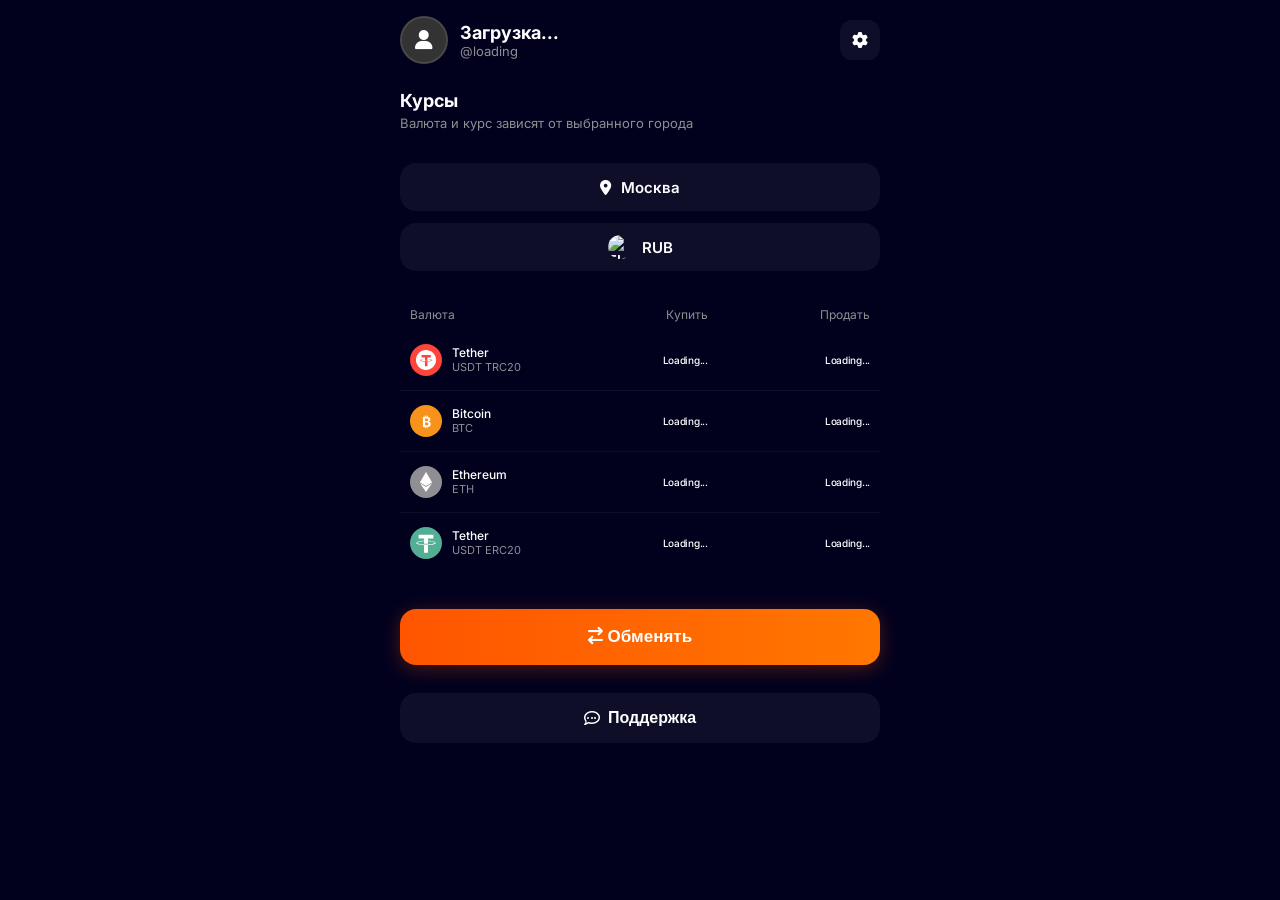
==== index.html @ f619829a "Add files via upload" ====
<!DOCTYPE html>
<html lang="ru">

<head>
    <meta charset="UTF-8">
    <meta name="viewport" content="width=device-width, initial-scale=1.0, maximum-scale=1.0, user-scalable=no">
    <title>Rexes MiniApp</title>
    <!-- Telegram SDK -->
    <script src="https://telegram.org/js/telegram-web-app.js"></script>
    <!-- Fonts -->
    <link href="https://fonts.googleapis.com/css2?family=Inter:wght@400;600;700&display=swap" rel="stylesheet">
    <!-- FontAwesome -->
    <link rel="stylesheet" href="https://cdnjs.cloudflare.com/ajax/libs/font-awesome/6.4.0/css/all.min.css">
    <!-- Styles -->
    <link rel="stylesheet" href="styles.css?v=2">
</head>

<body>
    <div class="app-container fade-in">
        <!-- ... (other content unchanged) ... -->
        <script src="script.js?v=2"></script>

        <!-- Header -->
        <div class="header-profile">
            <div class="profile-info">
                <div id="avatar" class="avatar-placeholder">
                    <i class="fa-solid fa-user"></i>
                </div>
                <div class="user-text">
                    <h1 id="user-name">Загрузка...</h1>
                    <p id="user-username">@loading</p>
                </div>
            </div>
            <div class="settings-btn" onclick="openSettings()">
                <i class="fa-solid fa-gear" style="color: #fff;"></i>
            </div>
        </div>

        <h2 class="rates-title">Курсы</h2>
        <p class="rates-subtitle">Валюта и курс зависят от выбранного города</p>

        <!-- Selectors -->
        <div class="selectors-area">
            <!-- Custom City Trigger -->
            <button id="city-selector" class="big-selector" onclick="toggleLocationModal(true)">
                <span id="current-city-label" style="pointer-events: none;"><i class="fa-solid fa-location-dot"
                        style="margin-right: 6px;"></i> Москва</span>
            </button>

            <div class="big-selector" id="currency-selector">
                <img src="https://flagcdn.com/w80/ru.png" id="currency-flag" class="currency-flag" alt="Flag">
                <span id="currency-code">RUB</span>
            </div>
        </div>

        <!-- Rates Table -->
        <div class="rates-table">
            <div class="rates-header">
                <span>Валюта</span>
                <span>Купить</span>
                <span>Продать</span>
            </div>

            <!-- USDT TRC20 -->
            <div class="rate-row">
                <div class="rate-col-currency">
                    <div class="rate-icon bg-tether"><img src="trc20.svg" alt="TRC20"></div>
                    <div class="rate-info">
                        <span class="rate-name">Tether</span>
                        <span class="rate-sub">USDT TRC20</span>
                    </div>
                </div>
                <div class="rate-price" id="usdt-trc-buy">Loading...</div>
                <div class="rate-price" id="usdt-trc-sell">Loading...</div>
            </div>

            <!-- BTC -->
            <div class="rate-row">
                <div class="rate-col-currency">
                    <div class="rate-icon bg-btc">₿</div>
                    <div class="rate-info">
                        <span class="rate-name">Bitcoin</span>
                        <span class="rate-sub">BTC</span>
                    </div>
                </div>
                <div class="rate-price" id="btc-buy">Loading...</div>
                <div class="rate-price" id="btc-sell">Loading...</div>
            </div>

            <!-- ETH -->
            <div class="rate-row">
                <div class="rate-col-currency">
                    <div class="rate-icon bg-eth"><img src="ethereum.svg" alt="ETH"></div>
                    <div class="rate-info">
                        <span class="rate-name">Ethereum</span>
                        <span class="rate-sub">ETH</span>
                    </div>
                </div>
                <div class="rate-price" id="eth-buy">Loading...</div>
                <div class="rate-price" id="eth-sell">Loading...</div>
            </div>

            <!-- USDT ERC20 -->
            <div class="rate-row" style="border-bottom: none;">
                <div class="rate-col-currency">
                    <div class="rate-icon"><img src="erc20.svg" alt="USDT ERC20"
                            style="width: 100%; height: 100%; filter: none;"></div>
                    <div class="rate-info">
                        <span class="rate-name">Tether</span>
                        <span class="rate-sub">USDT ERC20</span>
                    </div>
                </div>
                <div class="rate-price" id="usdt-erc-buy">Loading...</div>
                <div class="rate-price" id="usdt-erc-sell">Loading...</div>
            </div>

        </div>

        <!-- Actions -->
        <button class="btn-primary" onclick="toggleModal(true)">
            <i class="fa-solid fa-arrow-right-arrow-left"></i> Обменять
        </button>

        <button class="btn-secondary" onclick="openSupport()">
            <i class="fa-regular fa-comment-dots"></i> Поддержка
        </button>

    </div>

    <!-- Exchange Modal -->
    <div class="modal-overlay" id="exchange-modal">
        <div class="modal-sheet" style="padding: 20px 16px 30px;">
            <!-- Location Bar (Clickable) -->
            <div class="modal-location-bar" onclick="toggleLocationModal(true)">
                <i class="fa-solid fa-location-dot"></i>
                <span id="modal-location-text">Россия, г. Москва</span>
            </div>

            <!-- Exchange Card: Give -->
            <div class="exchange-card">
                <div class="card-label">Отдаете</div>
                <div class="card-row">
                    <input type="number" id="amount-in" class="exchange-input" placeholder="0"
                        oninput="calculateExchange()">
                    <div class="currency-pill" onclick="openCurrencySelector('give')">
                        <div class="coin-icon bg-tether" id="give-icon-container"><img src="trc20.svg"
                                id="give-icon-img" alt="T"></div>
                        <i class="fa-solid fa-chevron-right" style="font-size: 10px; opacity: 0.7;"></i>
                    </div>
                </div>
                <div class="limit-text" id="limit-in">Лимит: 3500.0000 - 500000.0000 USDTTRC</div>
            </div>

            <!-- Swap Indicator (Visual Only or Functional?) -->
            <div class="swap-divider">
                <div class="swap-icon"><i class="fa-solid fa-arrow-right-arrow-left"
                        style="transform: rotate(90deg);"></i></div>
            </div>

            <!-- Exchange Card: Receive -->
            <div class="exchange-card" style="margin-top: -12px;"> <!-- Negative margin to pull them together -->
                <div class="card-label">Получаете</div>
                <div class="card-row">
                    <input type="number" id="amount-out" class="exchange-input" placeholder="0" readonly>
                    <div class="currency-pill" onclick="openCurrencySelector('receive')">
                        <img src="https://flagcdn.com/w80/ru.png" id="modal-currency-flag" class="coin-icon-img"
                            alt="Flag">
                        <i class="fa-solid fa-chevron-right" style="font-size: 10px; opacity: 0.7;"></i>
                    </div>
                </div>
                <div class="limit-text" id="limit-out">Лимит: 280000.00 - 5000000.00 ₽</div>
            </div>

            <!-- Rate Bar -->
            <div class="rate-info-bar">
                <span class="rate-label">Курс:</span>
                <span class="rate-value" id="modal-rate-display">1.0000 USDT = 77.4739 ₽</span>
                <div class="refresh-icon"><i class="fa-solid fa-rotate"></i></div>
            </div>

            <!-- Action Button -->
            <button class="btn-primary btn-bolt" onclick="submitOrder()">
                <i class="fa-solid fa-bolt"></i> Создать заявку
            </button>
        </div>
    </div>

    <!-- Currency Selector Modal (New) -->
    <div class="modal-overlay" id="currency-modal">
        <div class="modal-sheet">
            <div class="modal-header">
                <span class="modal-title" id="currency-modal-title">Выберите валюту</span>
                <button class="close-btn" onclick="toggleCurrencyModal(false)"><i
                        class="fa-solid fa-xmark"></i></button>
            </div>
            <div class="location-list" id="currency-list">
                <!-- Items injected by JS -->
            </div>
        </div>
    </div>

    <!-- Location Modal -->
    <div class="modal-overlay" id="location-modal">
        <div class="modal-sheet">
            <div class="modal-header">
                <span class="modal-title">Локация</span>
                <button class="close-btn" onclick="toggleLocationModal(false)"><i
                        class="fa-solid fa-xmark"></i></button>
            </div>
            <p class="modal-desc">
                Выберите офис, который будет выбран по умолчанию при выборе офиса, в котором вы хотите обменять ваши
                активы
            </p>

            <div class="location-list" id="location-list">
                <!-- Items will be injected by JS -->
            </div>
        </div>
    </div>

    <!-- Settings Modal -->
    <div class="modal-overlay" id="settings-modal">
        <div class="modal-sheet">
            <div class="modal-header">
                <span class="modal-title" id="t-settings-title">Настройки</span>
                <button class="close-btn" onclick="toggleSettingsModal(false)"><i
                        class="fa-solid fa-xmark"></i></button>
            </div>

            <div class="settings-list">
                <div class="settings-item" onclick="toggleLocationModal(true); toggleSettingsModal(false)">
                    <div class="settings-left">
                        <div class="settings-icon"><i class="fa-solid fa-map-pin"></i></div>
                        <span id="t-default-location">Локация по умолчанию</span>
                    </div>
                    <i class="fa-solid fa-chevron-right arrow-icon"></i>
                </div>

                <div class="settings-item">
                    <div class="settings-left">
                        <div class="settings-icon"><i class="fa-solid fa-file-invoice"></i></div>
                        <span id="t-orders">Заявки</span>
                    </div>
                    <i class="fa-solid fa-chevron-right arrow-icon"></i>
                </div>

                <div class="settings-item" onclick="toggleLanguage()">
                    <div class="settings-left">
                        <div class="settings-icon"><i class="fa-solid fa-globe"></i></div>
                        <span id="t-language">Язык</span>
                    </div>
                    <div class="settings-right">
                        <span class="lang-value" id="current-lang-code">RU</span>
                        <i class="fa-solid fa-chevron-right arrow-icon"></i>
                    </div>
                </div>

                <div class="settings-item" onclick="openSupport()">
                    <div class="settings-left">
                        <div class="settings-icon"><i class="fa-solid fa-comment-dots"></i></div>
                        <span id="t-support">Поддержка</span>
                    </div>
                    <i class="fa-solid fa-chevron-right arrow-icon"></i>
                </div>

                <div class="settings-item">
                    <div class="settings-left">
                        <div class="settings-icon"><i class="fa-solid fa-circle-question"></i></div>
                        <span id="t-faq">Вопросы и ответы</span>
                    </div>
                    <i class="fa-solid fa-chevron-right arrow-icon"></i>
                </div>
            </div>
        </div>
    </div>

    <script src="script.js"></script>
</body>

</html>
---- styles.css ----
:root {
    --bg-color: #01011e;
    /* Deep Blue requested */
    --card-bg: rgba(255, 255, 255, 0.05);
    --card-border: rgba(255, 255, 255, 0.1);
    --primary-color: #FF5500;
    --primary-gradient: linear-gradient(90deg, #FF5500, #FF7700);
    --text-primary: #FFFFFF;
    --text-secondary: #8E8E93;
    --radius-lg: 16px;
    --radius-md: 12px;
}

* {
    box-sizing: border-box;
    margin: 0;
    padding: 0;
    -webkit-tap-highlight-color: transparent;
}

body {
    background-color: var(--bg-color);
    color: var(--text-primary);
    font-family: 'Inter', sans-serif;
    display: flex;
    justify-content: center;
    min-height: 100vh;
    padding: 16px;
    overflow-x: hidden;
    -webkit-font-smoothing: antialiased;
}

.app-container {
    width: 100%;
    max-width: 480px;
    display: flex;
    flex-direction: column;
    gap: 16px;
    padding-bottom: 20px;
}

/* Header */
.header-profile {
    display: flex;
    justify-content: space-between;
    align-items: center;
    margin-bottom: 10px;
}

.profile-info {
    display: flex;
    align-items: center;
    gap: 12px;
}

.avatar-placeholder {
    width: 48px;
    height: 48px;
    background: #333;
    border-radius: 50%;
    display: flex;
    align-items: center;
    justify-content: center;
    font-size: 20px;
    font-weight: bold;
    border: 2px solid rgba(255, 255, 255, 0.1);
}

.user-text h1 {
    font-size: 18px;
    font-weight: 700;
    margin: 0;
}

.user-text p {
    font-size: 13px;
    color: var(--text-secondary);
    margin: 0;
}

.settings-btn {
    width: 40px;
    height: 40px;
    background: var(--card-bg);
    border-radius: 12px;
    display: flex;
    align-items: center;
    justify-content: center;
    cursor: pointer;
}

/* Dashboard Selectors */
.selectors-area {
    display: flex;
    flex-direction: column;
    gap: 12px;
    margin-bottom: 20px;
}

.big-selector {
    width: 100%;
    background: var(--card-bg);
    /* border removal */
    border: none;
    padding: 0 16px;
    /* Horizontal padding only, vertical handled by height/flex */
    height: 48px;
    /* Fixed height for uniformity */
    /* Reduced from 16px */
    border-radius: var(--radius-lg);
    /* Increased radius for pill-like look */
    color: white;
    font-size: 15px;
    /* Slightly smaller font */
    font-weight: 600;
    display: flex;
    align-items: center;
    justify-content: center;
    gap: 10px;
    cursor: pointer;
    text-align: center;
    user-select: none;
    -webkit-user-select: none;
    /* Safari */
    font-family: inherit;
}

.currency-flag {
    width: 24px;
    height: 24px;
    border-radius: 50%;
    object-fit: cover;
    display: block;
}

/* Rates Table */
.rates-title {
    font-size: 18px;
    font-weight: 700;
    margin-bottom: 0px;
    line-height: 1.2;
}

.rates-subtitle {
    color: var(--text-secondary);
    font-size: 13px;
    margin-bottom: 16px;
    margin-top: -12px;
    /* Pull closer visually */
    line-height: 1.2;
}

.rates-header {
    display: grid;
    grid-template-columns: 1fr 1.2fr 1.2fr;
    padding: 0 10px;
    color: var(--text-secondary);
    font-size: 12px;
    margin-bottom: 8px;
    text-align: right;
}

.rates-header span:first-child {
    text-align: left;
}

.rate-row {
    display: grid;
    grid-template-columns: 1fr 1.2fr 1.2fr;
    align-items: center;
    padding: 14px 10px;
    border-bottom: 1px solid rgba(255, 255, 255, 0.05);
}

.rate-col-currency {
    display: flex;
    align-items: center;
}

.rate-icon {
    width: 32px;
    height: 32px;
    border-radius: 50%;
    display: flex;
    align-items: center;
    justify-content: center;
    margin-right: 10px;
    font-weight: bold;
    font-size: 14px;
    flex-shrink: 0;
}

.rate-icon img {
    width: 20px;
    height: 20px;
    object-fit: contain;
    filter: brightness(0) invert(1);
}

.bg-tether {
    background: #FF453A;
    color: white;
}

/* Reddish like in screenshot 2 */
.bg-tether-erc {
    background: #26A17B;
    color: white;
}

/* Green like in screenshot 2 */
.bg-btc {
    background: #F7931A;
    color: white;
}

.bg-eth {
    background: #8E8E93;
    color: white;
}

/* Greyish ether icon in screen 2 */

.rate-info {
    display: flex;
    flex-direction: column;
}

.rate-name {
    font-size: 12px;
    font-weight: 500;
    color: white;
    line-height: 1.2;
    text-shadow: none;
    -webkit-text-stroke: 0;
}

.rate-sub {
    font-size: 11px;
    color: var(--text-secondary);
}

.rate-price {
    font-size: 10px;
    font-weight: 500;
    color: white;
    text-align: right;
    text-shadow: none;
    -webkit-text-stroke: 0;
    letter-spacing: -0.3px;
}

/* Buttons */
.btn-primary {
    width: 100%;
    background: var(--primary-gradient);
    color: white;
    border: none;
    padding: 18px;
    border-radius: var(--radius-lg);
    font-size: 17px;
    font-weight: 700;
    cursor: pointer;
    margin-top: 20px;
    box-shadow: 0 4px 20px rgba(255, 85, 0, 0.3);
}

.btn-secondary {
    width: 100%;
    background: var(--card-bg);
    color: white;
    border: none;
    padding: 16px;
    border-radius: var(--radius-lg);
    font-size: 16px;
    font-weight: 600;
    cursor: pointer;
    margin-top: 12px;
    display: flex;
    align-items: center;
    justify-content: center;
    gap: 8px;
}

/* Modal */
.modal-overlay {
    position: fixed;
    top: 0;
    left: 0;
    right: 0;
    bottom: 0;
    background: rgba(0, 0, 0, 0.6);
    backdrop-filter: blur(4px);
    z-index: 1000;
    /* High z-index */
    display: none;
    align-items: flex-end;
    opacity: 0;
    transition: opacity 0.3s;
}

.modal-sheet {
    width: 100%;
    background: #0b0b26;
    /* Slightly lighter than bg */
    border-radius: 20px 20px 0 0;
    padding: 24px 20px 40px;
    transform: translateY(100%);
    transition: transform 0.3s cubic-bezier(0.2, 0.8, 0.2, 1);
    box-shadow: 0 -4px 30px rgba(0, 0, 0, 0.5);
    border-top: 1px solid rgba(255, 255, 255, 0.1);
    z-index: 1001;
    /* Higher than overlay */
}

.modal-overlay.active {
    display: flex;
    opacity: 1;
}

.modal-overlay.active .modal-sheet {
    transform: translateY(0);
}

.modal-header {
    display: flex;
    justify-content: space-between;
    align-items: center;
    margin-bottom: 24px;
}

.modal-title {
    font-size: 20px;
    font-weight: 700;
}

.close-btn {
    background: var(--card-bg);
    width: 32px;
    height: 32px;
    border-radius: 50%;
    border: none;
    color: white;
    cursor: pointer;
    display: flex;
    align-items: center;
    justify-content: center;
}

/* Inputs in Modal */
.modal-input-group {
    margin-bottom: 16px;
    background: rgba(0, 0, 0, 0.3);
    padding: 12px;
    border-radius: 12px;
}

.modal-label {
    font-size: 12px;
    color: var(--text-secondary);
    margin-bottom: 6px;
    display: block;
}

.modal-input {
    width: 100%;
    background: transparent;
    border: none;
    color: white;
    font-size: 18px;
    outline: none;
}

/* Location Sheet Styles */
.modal-handle-bar {
    width: 40px;
    height: 4px;
    background: rgba(255, 255, 255, 0.2);
    border-radius: 2px;
    margin: 0 auto 16px;
}

.modal-desc {
    color: var(--text-secondary);
    font-size: 13px;
    margin-bottom: 20px;
    line-height: 1.4;
}

.location-list {
    display: flex;
    flex-direction: column;
    gap: 8px;
    max-height: 60vh;
    overflow-y: auto;
}

.location-item {
    background: rgba(255, 255, 255, 0.05);
    padding: 16px;
    border-radius: 12px;
    color: white;
    font-size: 15px;
    font-weight: 600;
    cursor: pointer;
    display: flex;
    justify-content: space-between;
    align-items: center;
    transition: background 0.2s;
}

.location-item:hover {
    background: rgba(255, 255, 255, 0.1);
}

.location-item.selected {
    background: rgba(255, 255, 255, 0.1);
}

.check-icon {
    width: 20px;
    height: 20px;
    background: white;
    border-radius: 50%;
    color: #000;
    display: flex;
    align-items: center;
    justify-content: center;
    font-size: 12px;
}

/* Settings Modal Styles */
.settings-list {
    display: flex;
    flex-direction: column;
    gap: 8px;
}

.settings-item {
    background: rgba(255, 255, 255, 0.05);
    padding: 16px;
    border-radius: 12px;
    color: white;
    font-size: 15px;
    font-weight: 600;
    cursor: pointer;
    display: flex;
    justify-content: space-between;
    align-items: center;
    transition: background 0.2s;
}

.settings-item:hover {
    background: rgba(255, 255, 255, 0.1);
}

.settings-left {
    display: flex;
    align-items: center;
    gap: 12px;
}

.settings-icon {
    width: 24px;
    display: flex;
    justify-content: center;
    color: var(--text-primary);
}

.arrow-icon {
    color: var(--text-secondary);
    font-size: 14px;
}

.settings-right {
    display: flex;
    align-items: center;
    gap: 10px;
}

.lang-value {
    color: var(--text-secondary);
    font-size: 14px;
    font-weight: 500;
}

/* Currency Toggle */
.currency-toggle {
    width: 100%;
    height: 48px;
    background: var(--card-bg);
    border-radius: var(--radius-lg);
    display: flex;
    padding: 4px;
    position: relative;
    user-select: none;
    -webkit-user-select: none;
}

.toggle-option {
    flex: 1;
    display: flex;
    align-items: center;
    justify-content: center;
    gap: 8px;
    border-radius: var(--radius-md);
    cursor: pointer;
    transition: all 0.3s cubic-bezier(0.25, 0.8, 0.25, 1);
    color: var(--text-secondary);
    font-size: 14px;
    font-weight: 600;
}

.toggle-option.active {
    background: rgba(255, 255, 255, 0.1);
    color: white;
    box-shadow: 0 2px 8px rgba(0, 0, 0, 0.2);
}

.toggle-flag {
    width: 20px;
    height: 20px;
    border-radius: 50%;
    object-fit: cover;
}

/* New Exchange Modal Styles */
.modal-location-bar {
    background: rgba(255, 255, 255, 0.08);
    /* Slightly lighter than pure black */
    border-radius: 12px;
    padding: 12px;
    display: flex;
    align-items: center;
    justify-content: center;
    gap: 8px;
    margin-bottom: 20px;
    font-size: 14px;
    font-weight: 600;
    color: white;
    cursor: pointer;
}

.exchange-card {
    background: rgba(255, 255, 255, 0.03);
    border: 1px solid rgba(255, 255, 255, 0.05);
    border-radius: 20px;
    padding: 16px;
    position: relative;
    /* To ensure proper stacking context */
    z-index: 1;
}

.card-label {
    font-size: 13px;
    color: var(--text-secondary);
    margin-bottom: 8px;
}

.card-row {
    display: flex;
    justify-content: space-between;
    align-items: center;
    margin-bottom: 8px;
}

.exchange-input {
    background: transparent;
    border: none;
    color: white;
    font-size: 32px;
    /* Large input */
    font-weight: 500;
    width: 60%;
    outline: none;
    padding: 0;
    margin: 0;
}

/* Hide arrow controls on number input */
.exchange-input::-webkit-outer-spin-button,
.exchange-input::-webkit-inner-spin-button {
    -webkit-appearance: none;
    margin: 0;
}

.currency-pill {
    background: rgba(255, 255, 255, 0.1);
    border-radius: 20px;
    padding: 4px 8px 4px 4px;
    display: flex;
    align-items: center;
    gap: 8px;
    cursor: pointer;
    transition: background 0.2s;
}

.currency-pill:hover {
    background: rgba(255, 255, 255, 0.15);
}

.coin-icon {
    width: 28px;
    height: 28px;
    border-radius: 50%;
    display: flex;
    align-items: center;
    justify-content: center;
}

.coin-icon-img {
    width: 28px;
    height: 28px;
    border-radius: 50%;
    object-fit: cover;
}

.limit-text {
    font-size: 11px;
    color: #555;
    /* Dark grey */
    margin-top: 4px;
    white-space: nowrap;
    overflow: hidden;
    text-overflow: ellipsis;
}

.swap-divider {
    height: 20px;
    display: flex;
    justify-content: flex-end;
    /* Align right to overlap? Or center? Screenshot shows it specific place */
    margin-right: 20px;
    position: relative;
    z-index: 10;
}

.swap-icon {
    width: 32px;
    height: 32px;
    background: rgba(60, 60, 80, 0.9);
    /* Dark bg */
    border-radius: 50%;
    display: flex;
    align-items: center;
    justify-content: center;
    margin-top: -16px;
    /* Pull up to overlap */
    border: 2px solid #0b0b26;
    /* Match modal bg to fake gap */
    color: white;
    font-size: 14px;
    cursor: pointer;
}

.rate-info-bar {
    display: flex;
    align-items: center;
    justify-content: center;
    /* Centered as per screenshot mostly? Or left? Screen says left. */
    gap: 8px;
    margin-top: 24px;
    margin-bottom: 10px;
    color: var(--text-secondary);
    font-size: 13px;
}

.rate-value {
    color: white;
    font-weight: 600;
}

.refresh-icon {
    width: 20px;
    height: 20px;
    background: rgba(255, 255, 255, 0.1);
    border-radius: 4px;
    display: flex;
    align-items: center;
    justify-content: center;
    cursor: pointer;
    margin-left: 8px;
}

.btn-bolt {
    display: flex;
    justify-content: center;
    align-items: center;
    gap: 10px;
}
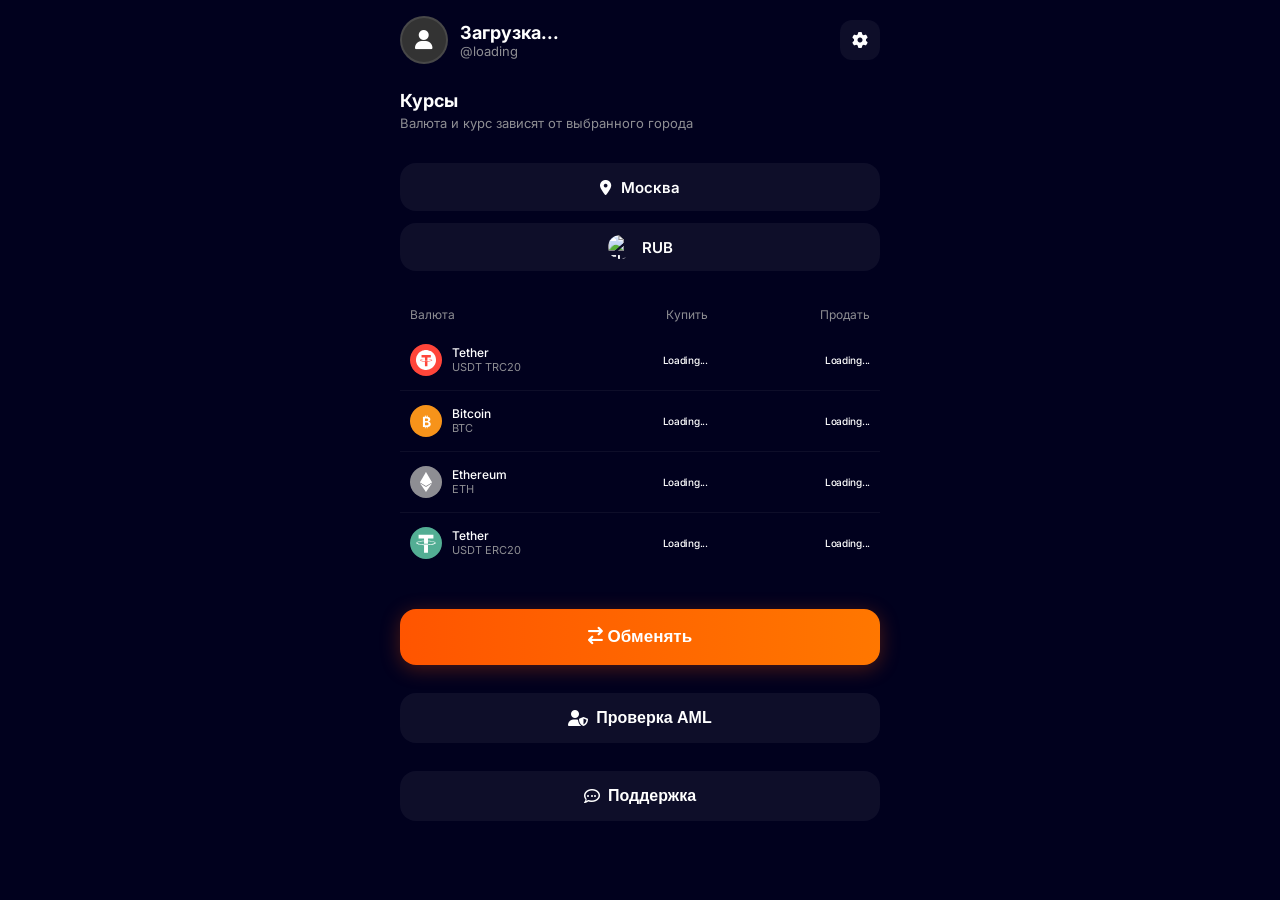
==== commit c3c2930d: "Add files via upload" ====
--- a/index.html
+++ b/index.html
@@ -121,6 +121,10 @@
             <i class="fa-solid fa-arrow-right-arrow-left"></i> Обменять
         </button>
 
+        <button class="btn-secondary" onclick="openAml()">
+            <i class="fa-solid fa-user-shield"></i> Проверка AML
+        </button>
+
         <button class="btn-secondary" onclick="openSupport()">
             <i class="fa-regular fa-comment-dots"></i> Поддержка
         </button>
@@ -151,18 +155,18 @@
                 <div class="limit-text" id="limit-in">Лимит: 3500.0000 - 500000.0000 USDTTRC</div>
             </div>
 
-            <!-- Swap Indicator (Visual Only or Functional?) -->
+            <!-- Swap Indicator -->
             <div class="swap-divider">
-                <div class="swap-icon"><i class="fa-solid fa-arrow-right-arrow-left"
+                <div class="swap-icon" onclick="toggleSwap()"><i class="fa-solid fa-arrow-right-arrow-left"
                         style="transform: rotate(90deg);"></i></div>
             </div>
 
             <!-- Exchange Card: Receive -->
-            <div class="exchange-card" style="margin-top: -12px;"> <!-- Negative margin to pull them together -->
+            <div class="exchange-card">
                 <div class="card-label">Получаете</div>
                 <div class="card-row">
                     <input type="number" id="amount-out" class="exchange-input" placeholder="0" readonly>
-                    <div class="currency-pill" onclick="openCurrencySelector('receive')">
+                    <div class="currency-pill" id="receive-currency-pill" onclick="openCurrencySelector('receive')">
                         <img src="https://flagcdn.com/w80/ru.png" id="modal-currency-flag" class="coin-icon-img"
                             alt="Flag">
                         <i class="fa-solid fa-chevron-right" style="font-size: 10px; opacity: 0.7;"></i>
--- a/styles.css
+++ b/styles.css
@@ -623,6 +623,8 @@
     white-space: nowrap;
     overflow: hidden;
     text-overflow: ellipsis;
+    padding-right: 40px;
+    /* Prevent text going under swap icon */
 }
 
 .swap-divider {
@@ -633,6 +635,10 @@
     margin-right: 20px;
     position: relative;
     z-index: 10;
+    pointer-events: none;
+    /* Prevent blocking */
+    background: transparent;
+    /* Ensure no background */
 }
 
 .swap-icon {
@@ -651,6 +657,8 @@
     color: white;
     font-size: 14px;
     cursor: pointer;
+    pointer-events: auto;
+    /* Re-enable clicks */
 }
 
 .rate-info-bar {
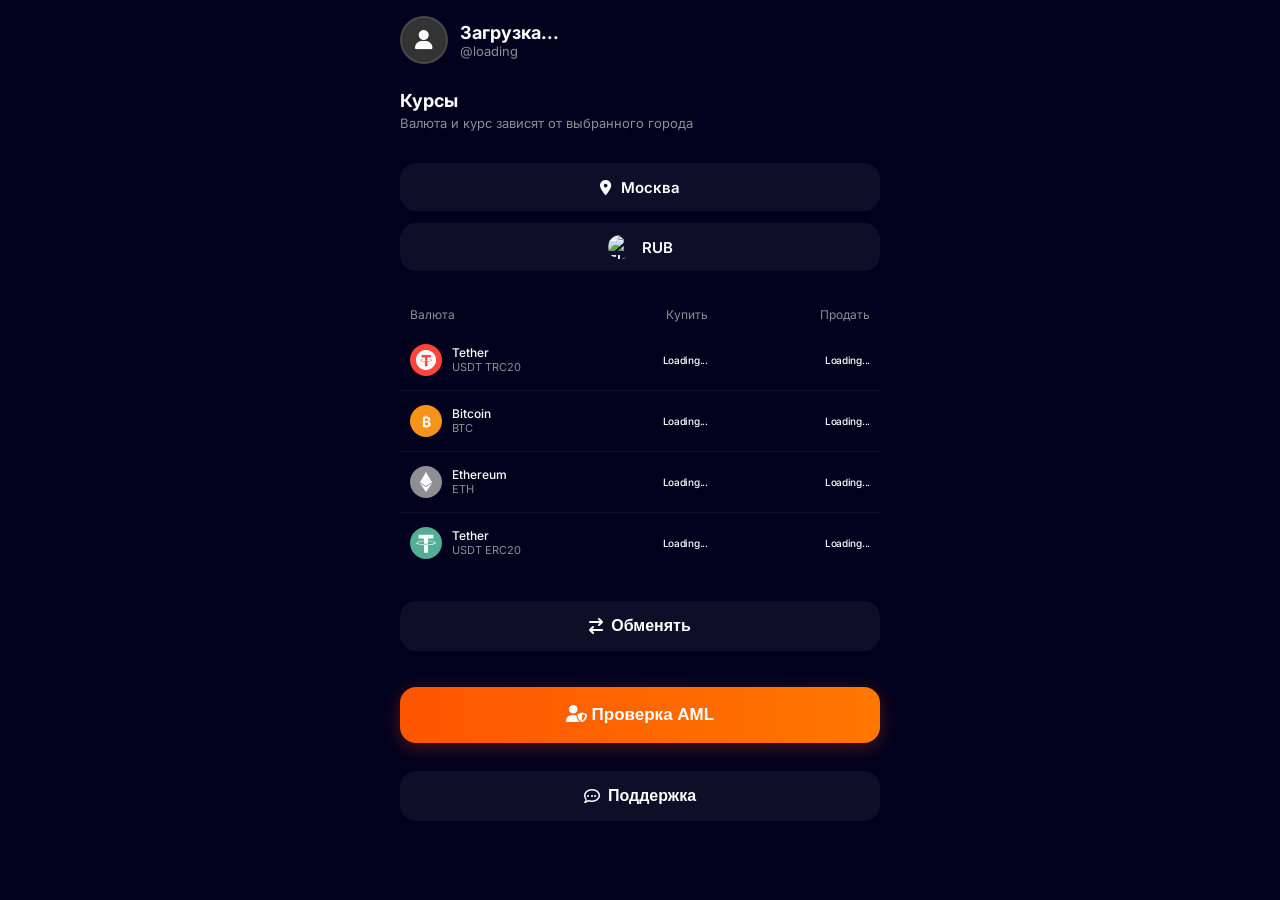
==== commit 1a0bd3ce: "Add files via upload" ====
--- a/index.html
+++ b/index.html
@@ -31,9 +31,7 @@
                     <p id="user-username">@loading</p>
                 </div>
             </div>
-            <div class="settings-btn" onclick="openSettings()">
-                <i class="fa-solid fa-gear" style="color: #fff;"></i>
-            </div>
+            <!-- Settings button removed -->
         </div>
 
         <h2 class="rates-title">Курсы</h2>
@@ -117,11 +115,11 @@
         </div>
 
         <!-- Actions -->
-        <button class="btn-primary" onclick="toggleModal(true)">
+        <button class="btn-secondary" style="cursor: default;">
             <i class="fa-solid fa-arrow-right-arrow-left"></i> Обменять
         </button>
 
-        <button class="btn-secondary" onclick="openAml()">
+        <button class="btn-primary" onclick="openAml()">
             <i class="fa-solid fa-user-shield"></i> Проверка AML
         </button>
 
@@ -131,63 +129,7 @@
 
     </div>
 
-    <!-- Exchange Modal -->
-    <div class="modal-overlay" id="exchange-modal">
-        <div class="modal-sheet" style="padding: 20px 16px 30px;">
-            <!-- Location Bar (Clickable) -->
-            <div class="modal-location-bar" onclick="toggleLocationModal(true)">
-                <i class="fa-solid fa-location-dot"></i>
-                <span id="modal-location-text">Россия, г. Москва</span>
-            </div>
-
-            <!-- Exchange Card: Give -->
-            <div class="exchange-card">
-                <div class="card-label">Отдаете</div>
-                <div class="card-row">
-                    <input type="number" id="amount-in" class="exchange-input" placeholder="0"
-                        oninput="calculateExchange()">
-                    <div class="currency-pill" onclick="openCurrencySelector('give')">
-                        <div class="coin-icon bg-tether" id="give-icon-container"><img src="trc20.svg"
-                                id="give-icon-img" alt="T"></div>
-                        <i class="fa-solid fa-chevron-right" style="font-size: 10px; opacity: 0.7;"></i>
-                    </div>
-                </div>
-                <div class="limit-text" id="limit-in">Лимит: 3500.0000 - 500000.0000 USDTTRC</div>
-            </div>
-
-            <!-- Swap Indicator -->
-            <div class="swap-divider">
-                <div class="swap-icon" onclick="toggleSwap()"><i class="fa-solid fa-arrow-right-arrow-left"
-                        style="transform: rotate(90deg);"></i></div>
-            </div>
-
-            <!-- Exchange Card: Receive -->
-            <div class="exchange-card">
-                <div class="card-label">Получаете</div>
-                <div class="card-row">
-                    <input type="number" id="amount-out" class="exchange-input" placeholder="0" readonly>
-                    <div class="currency-pill" id="receive-currency-pill" onclick="openCurrencySelector('receive')">
-                        <img src="https://flagcdn.com/w80/ru.png" id="modal-currency-flag" class="coin-icon-img"
-                            alt="Flag">
-                        <i class="fa-solid fa-chevron-right" style="font-size: 10px; opacity: 0.7;"></i>
-                    </div>
-                </div>
-                <div class="limit-text" id="limit-out">Лимит: 280000.00 - 5000000.00 ₽</div>
-            </div>
-
-            <!-- Rate Bar -->
-            <div class="rate-info-bar">
-                <span class="rate-label">Курс:</span>
-                <span class="rate-value" id="modal-rate-display">1.0000 USDT = 77.4739 ₽</span>
-                <div class="refresh-icon"><i class="fa-solid fa-rotate"></i></div>
-            </div>
-
-            <!-- Action Button -->
-            <button class="btn-primary btn-bolt" onclick="submitOrder()">
-                <i class="fa-solid fa-bolt"></i> Создать заявку
-            </button>
-        </div>
-    </div>
+    <!-- Exchange Modal Removed -->
 
     <!-- Currency Selector Modal (New) -->
     <div class="modal-overlay" id="currency-modal">
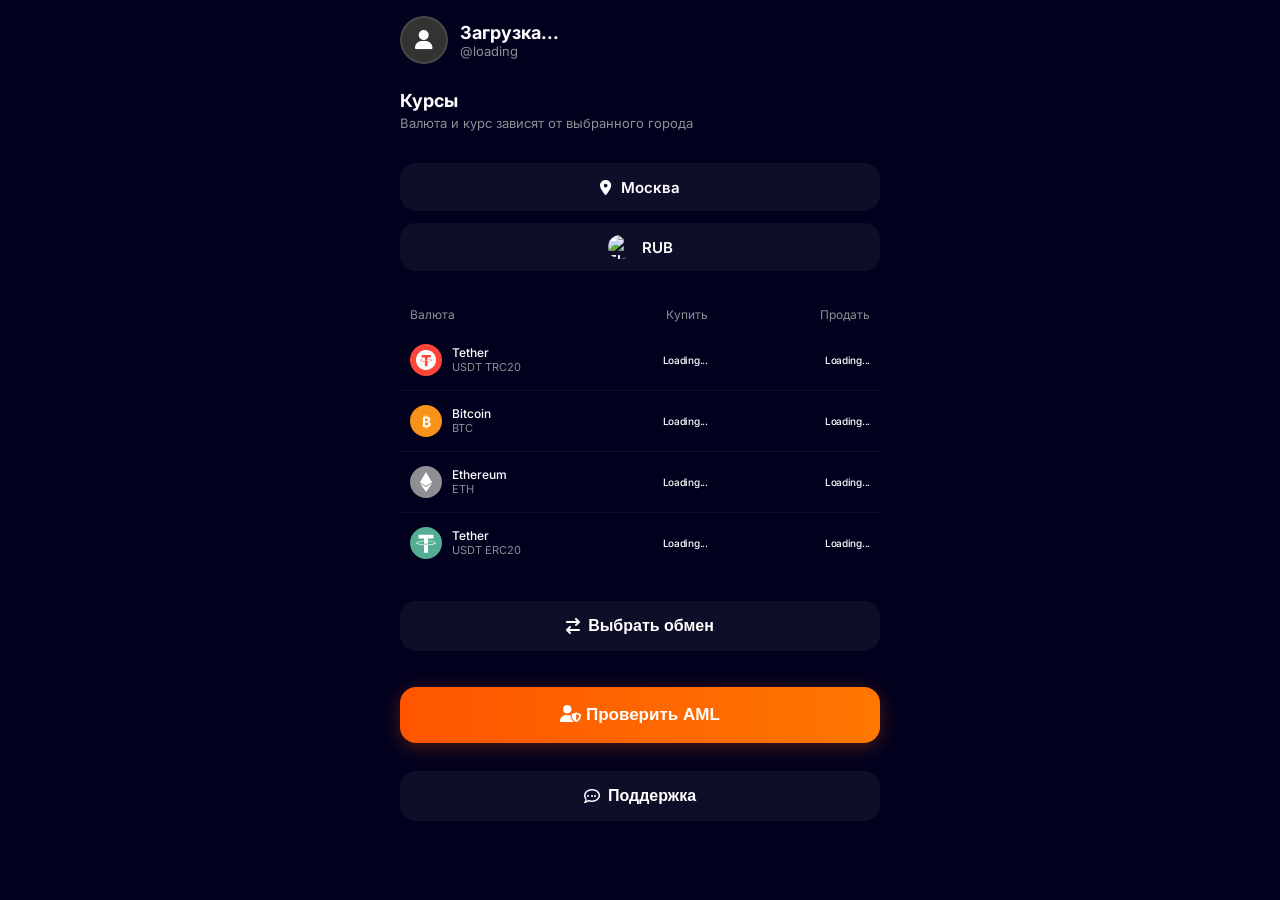
==== commit 1b2046cd: "Add files via upload" ====
--- a/index.html
+++ b/index.html
@@ -115,15 +115,15 @@
         </div>
 
         <!-- Actions -->
-        <button class="btn-secondary" style="cursor: default;">
-            <i class="fa-solid fa-arrow-right-arrow-left"></i> Обменять
+        <button id="btn-exchange" class="btn-secondary" style="cursor: default;">
+            <i class="fa-solid fa-arrow-right-arrow-left"></i> Выбрать обмен
         </button>
 
-        <button class="btn-primary" onclick="openAml()">
-            <i class="fa-solid fa-user-shield"></i> Проверка AML
+        <button id="btn-aml" class="btn-primary" onclick="openAml()">
+            <i class="fa-solid fa-user-shield"></i> Проверить AML
         </button>
 
-        <button class="btn-secondary" onclick="openSupport()">
+        <button id="btn-support" class="btn-secondary" onclick="openSupport()">
             <i class="fa-regular fa-comment-dots"></i> Поддержка
         </button>
 
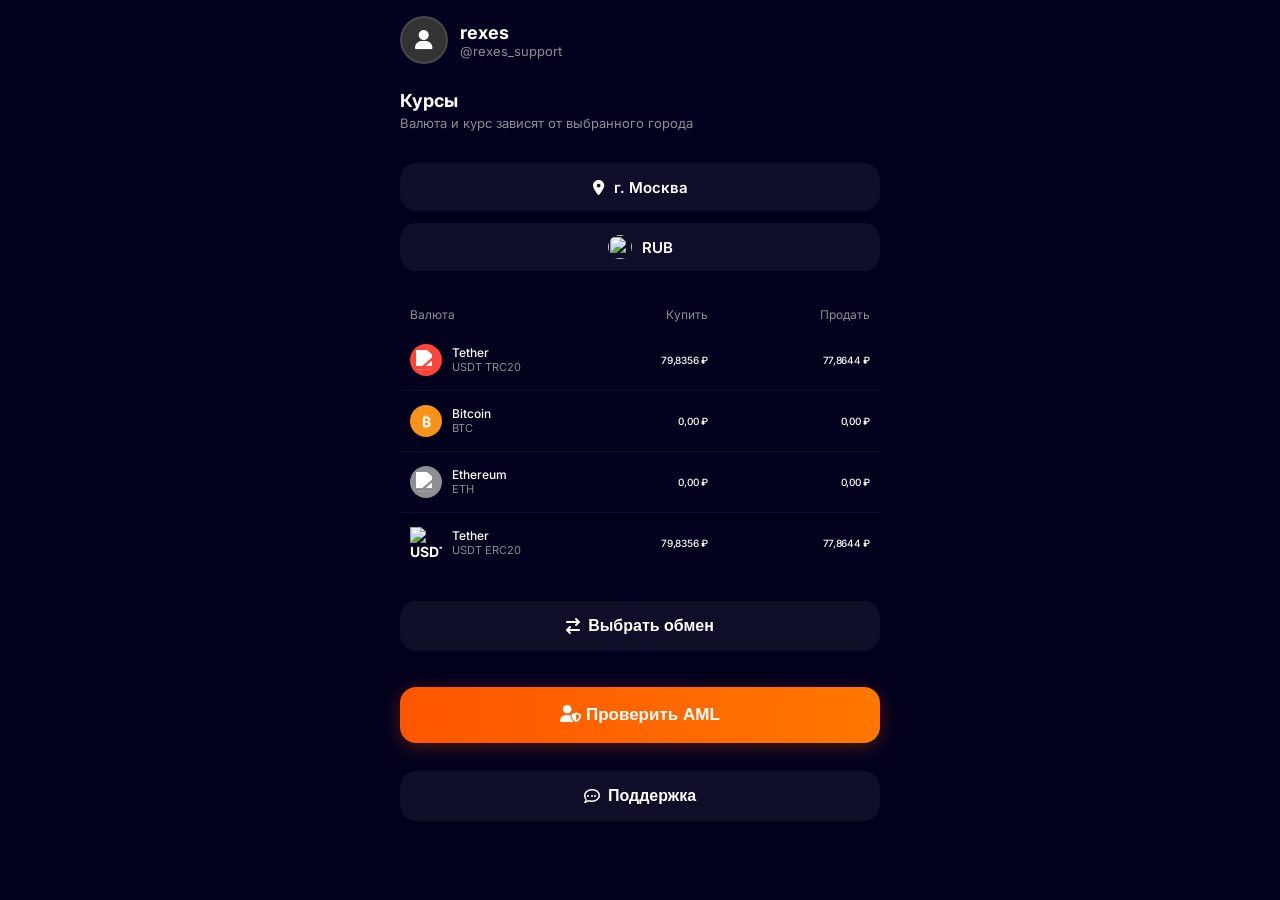
==== commit bb416781: "Add files via upload" ====
--- a/index.html
+++ b/index.html
@@ -1,226 +1,226 @@
-<!DOCTYPE html>
-<html lang="ru">
-
-<head>
-    <meta charset="UTF-8">
-    <meta name="viewport" content="width=device-width, initial-scale=1.0, maximum-scale=1.0, user-scalable=no">
-    <title>Rexes MiniApp</title>
-    <!-- Telegram SDK -->
-    <script src="https://telegram.org/js/telegram-web-app.js"></script>
-    <!-- Fonts -->
-    <link href="https://fonts.googleapis.com/css2?family=Inter:wght@400;600;700&display=swap" rel="stylesheet">
-    <!-- FontAwesome -->
-    <link rel="stylesheet" href="https://cdnjs.cloudflare.com/ajax/libs/font-awesome/6.4.0/css/all.min.css">
-    <!-- Styles -->
-    <link rel="stylesheet" href="styles.css?v=2">
-</head>
-
-<body>
-    <div class="app-container fade-in">
-        <!-- ... (other content unchanged) ... -->
-        <script src="script.js?v=2"></script>
-
-        <!-- Header -->
-        <div class="header-profile">
-            <div class="profile-info">
-                <div id="avatar" class="avatar-placeholder">
-                    <i class="fa-solid fa-user"></i>
-                </div>
-                <div class="user-text">
-                    <h1 id="user-name">Загрузка...</h1>
-                    <p id="user-username">@loading</p>
-                </div>
-            </div>
-            <!-- Settings button removed -->
-        </div>
-
-        <h2 class="rates-title">Курсы</h2>
-        <p class="rates-subtitle">Валюта и курс зависят от выбранного города</p>
-
-        <!-- Selectors -->
-        <div class="selectors-area">
-            <!-- Custom City Trigger -->
-            <button id="city-selector" class="big-selector" onclick="toggleLocationModal(true)">
-                <span id="current-city-label" style="pointer-events: none;"><i class="fa-solid fa-location-dot"
-                        style="margin-right: 6px;"></i> Москва</span>
-            </button>
-
-            <div class="big-selector" id="currency-selector">
-                <img src="https://flagcdn.com/w80/ru.png" id="currency-flag" class="currency-flag" alt="Flag">
-                <span id="currency-code">RUB</span>
-            </div>
-        </div>
-
-        <!-- Rates Table -->
-        <div class="rates-table">
-            <div class="rates-header">
-                <span>Валюта</span>
-                <span>Купить</span>
-                <span>Продать</span>
-            </div>
-
-            <!-- USDT TRC20 -->
-            <div class="rate-row">
-                <div class="rate-col-currency">
-                    <div class="rate-icon bg-tether"><img src="trc20.svg" alt="TRC20"></div>
-                    <div class="rate-info">
-                        <span class="rate-name">Tether</span>
-                        <span class="rate-sub">USDT TRC20</span>
-                    </div>
-                </div>
-                <div class="rate-price" id="usdt-trc-buy">Loading...</div>
-                <div class="rate-price" id="usdt-trc-sell">Loading...</div>
-            </div>
-
-            <!-- BTC -->
-            <div class="rate-row">
-                <div class="rate-col-currency">
-                    <div class="rate-icon bg-btc">₿</div>
-                    <div class="rate-info">
-                        <span class="rate-name">Bitcoin</span>
-                        <span class="rate-sub">BTC</span>
-                    </div>
-                </div>
-                <div class="rate-price" id="btc-buy">Loading...</div>
-                <div class="rate-price" id="btc-sell">Loading...</div>
-            </div>
-
-            <!-- ETH -->
-            <div class="rate-row">
-                <div class="rate-col-currency">
-                    <div class="rate-icon bg-eth"><img src="ethereum.svg" alt="ETH"></div>
-                    <div class="rate-info">
-                        <span class="rate-name">Ethereum</span>
-                        <span class="rate-sub">ETH</span>
-                    </div>
-                </div>
-                <div class="rate-price" id="eth-buy">Loading...</div>
-                <div class="rate-price" id="eth-sell">Loading...</div>
-            </div>
-
-            <!-- USDT ERC20 -->
-            <div class="rate-row" style="border-bottom: none;">
-                <div class="rate-col-currency">
-                    <div class="rate-icon"><img src="erc20.svg" alt="USDT ERC20"
-                            style="width: 100%; height: 100%; filter: none;"></div>
-                    <div class="rate-info">
-                        <span class="rate-name">Tether</span>
-                        <span class="rate-sub">USDT ERC20</span>
-                    </div>
-                </div>
-                <div class="rate-price" id="usdt-erc-buy">Loading...</div>
-                <div class="rate-price" id="usdt-erc-sell">Loading...</div>
-            </div>
-
-        </div>
-
-        <!-- Actions -->
-        <button id="btn-exchange" class="btn-secondary" style="cursor: default;">
-            <i class="fa-solid fa-arrow-right-arrow-left"></i> Выбрать обмен
-        </button>
-
-        <button id="btn-aml" class="btn-primary" onclick="openAml()">
-            <i class="fa-solid fa-user-shield"></i> Проверить AML
-        </button>
-
-        <button id="btn-support" class="btn-secondary" onclick="openSupport()">
-            <i class="fa-regular fa-comment-dots"></i> Поддержка
-        </button>
-
-    </div>
-
-    <!-- Exchange Modal Removed -->
-
-    <!-- Currency Selector Modal (New) -->
-    <div class="modal-overlay" id="currency-modal">
-        <div class="modal-sheet">
-            <div class="modal-header">
-                <span class="modal-title" id="currency-modal-title">Выберите валюту</span>
-                <button class="close-btn" onclick="toggleCurrencyModal(false)"><i
-                        class="fa-solid fa-xmark"></i></button>
-            </div>
-            <div class="location-list" id="currency-list">
-                <!-- Items injected by JS -->
-            </div>
-        </div>
-    </div>
-
-    <!-- Location Modal -->
-    <div class="modal-overlay" id="location-modal">
-        <div class="modal-sheet">
-            <div class="modal-header">
-                <span class="modal-title">Локация</span>
-                <button class="close-btn" onclick="toggleLocationModal(false)"><i
-                        class="fa-solid fa-xmark"></i></button>
-            </div>
-            <p class="modal-desc">
-                Выберите офис, который будет выбран по умолчанию при выборе офиса, в котором вы хотите обменять ваши
-                активы
-            </p>
-
-            <div class="location-list" id="location-list">
-                <!-- Items will be injected by JS -->
-            </div>
-        </div>
-    </div>
-
-    <!-- Settings Modal -->
-    <div class="modal-overlay" id="settings-modal">
-        <div class="modal-sheet">
-            <div class="modal-header">
-                <span class="modal-title" id="t-settings-title">Настройки</span>
-                <button class="close-btn" onclick="toggleSettingsModal(false)"><i
-                        class="fa-solid fa-xmark"></i></button>
-            </div>
-
-            <div class="settings-list">
-                <div class="settings-item" onclick="toggleLocationModal(true); toggleSettingsModal(false)">
-                    <div class="settings-left">
-                        <div class="settings-icon"><i class="fa-solid fa-map-pin"></i></div>
-                        <span id="t-default-location">Локация по умолчанию</span>
-                    </div>
-                    <i class="fa-solid fa-chevron-right arrow-icon"></i>
-                </div>
-
-                <div class="settings-item">
-                    <div class="settings-left">
-                        <div class="settings-icon"><i class="fa-solid fa-file-invoice"></i></div>
-                        <span id="t-orders">Заявки</span>
-                    </div>
-                    <i class="fa-solid fa-chevron-right arrow-icon"></i>
-                </div>
-
-                <div class="settings-item" onclick="toggleLanguage()">
-                    <div class="settings-left">
-                        <div class="settings-icon"><i class="fa-solid fa-globe"></i></div>
-                        <span id="t-language">Язык</span>
-                    </div>
-                    <div class="settings-right">
-                        <span class="lang-value" id="current-lang-code">RU</span>
-                        <i class="fa-solid fa-chevron-right arrow-icon"></i>
-                    </div>
-                </div>
-
-                <div class="settings-item" onclick="openSupport()">
-                    <div class="settings-left">
-                        <div class="settings-icon"><i class="fa-solid fa-comment-dots"></i></div>
-                        <span id="t-support">Поддержка</span>
-                    </div>
-                    <i class="fa-solid fa-chevron-right arrow-icon"></i>
-                </div>
-
-                <div class="settings-item">
-                    <div class="settings-left">
-                        <div class="settings-icon"><i class="fa-solid fa-circle-question"></i></div>
-                        <span id="t-faq">Вопросы и ответы</span>
-                    </div>
-                    <i class="fa-solid fa-chevron-right arrow-icon"></i>
-                </div>
-            </div>
-        </div>
-    </div>
-
-    <script src="script.js"></script>
-</body>
-
+<!DOCTYPE html>
+<html lang="ru">
+
+<head>
+    <meta charset="UTF-8">
+    <meta name="viewport" content="width=device-width, initial-scale=1.0, maximum-scale=1.0, user-scalable=no">
+    <title>Rexes MiniApp</title>
+    <!-- Telegram SDK -->
+    <script src="https://telegram.org/js/telegram-web-app.js"></script>
+    <!-- Fonts -->
+    <link href="https://fonts.googleapis.com/css2?family=Inter:wght@400;600;700&display=swap" rel="stylesheet">
+    <!-- FontAwesome -->
+    <link rel="stylesheet" href="https://cdnjs.cloudflare.com/ajax/libs/font-awesome/6.4.0/css/all.min.css">
+    <!-- Styles -->
+    <link rel="stylesheet" href="styles.css?v=2">
+</head>
+
+<body>
+    <div class="app-container fade-in">
+        <!-- ... (other content unchanged) ... -->
+        <script src="script.js?v=2"></script>
+
+        <!-- Header -->
+        <div class="header-profile">
+            <div class="profile-info">
+                <div id="avatar" class="avatar-placeholder">
+                    <i class="fa-solid fa-user"></i>
+                </div>
+                <div class="user-text">
+                    <h1 id="user-name">Загрузка...</h1>
+                    <p id="user-username">@loading</p>
+                </div>
+            </div>
+            <!-- Settings button removed -->
+        </div>
+
+        <h2 class="rates-title">Курсы</h2>
+        <p class="rates-subtitle">Валюта и курс зависят от выбранного города</p>
+
+        <!-- Selectors -->
+        <div class="selectors-area">
+            <!-- Custom City Trigger -->
+            <button id="city-selector" class="big-selector" onclick="toggleLocationModal(true)">
+                <span id="current-city-label" style="pointer-events: none;"><i class="fa-solid fa-location-dot"
+                        style="margin-right: 6px;"></i> Москва</span>
+            </button>
+
+            <div class="big-selector" id="currency-selector">
+                <img src="https://flagcdn.com/w80/ru.png" id="currency-flag" class="currency-flag" alt="Flag">
+                <span id="currency-code">RUB</span>
+            </div>
+        </div>
+
+        <!-- Rates Table -->
+        <div class="rates-table">
+            <div class="rates-header">
+                <span>Валюта</span>
+                <span>Купить</span>
+                <span>Продать</span>
+            </div>
+
+            <!-- USDT TRC20 -->
+            <div class="rate-row">
+                <div class="rate-col-currency">
+                    <div class="rate-icon bg-tether"><img src="https://cryptologos.cc/logos/tether-usdt-logo.svg?v=026" alt="TRC20"></div>
+                    <div class="rate-info">
+                        <span class="rate-name">Tether</span>
+                        <span class="rate-sub">USDT TRC20</span>
+                    </div>
+                </div>
+                <div class="rate-price" id="usdt-trc-buy">Loading...</div>
+                <div class="rate-price" id="usdt-trc-sell">Loading...</div>
+            </div>
+
+            <!-- BTC -->
+            <div class="rate-row">
+                <div class="rate-col-currency">
+                    <div class="rate-icon bg-btc">₿</div>
+                    <div class="rate-info">
+                        <span class="rate-name">Bitcoin</span>
+                        <span class="rate-sub">BTC</span>
+                    </div>
+                </div>
+                <div class="rate-price" id="btc-buy">Loading...</div>
+                <div class="rate-price" id="btc-sell">Loading...</div>
+            </div>
+
+            <!-- ETH -->
+            <div class="rate-row">
+                <div class="rate-col-currency">
+                    <div class="rate-icon bg-eth"><img src="https://cryptologos.cc/logos/ethereum-eth-logo.svg?v=026" alt="ETH"></div>
+                    <div class="rate-info">
+                        <span class="rate-name">Ethereum</span>
+                        <span class="rate-sub">ETH</span>
+                    </div>
+                </div>
+                <div class="rate-price" id="eth-buy">Loading...</div>
+                <div class="rate-price" id="eth-sell">Loading...</div>
+            </div>
+
+            <!-- USDT ERC20 -->
+            <div class="rate-row" style="border-bottom: none;">
+                <div class="rate-col-currency">
+                    <div class="rate-icon"><img src="https://cryptologos.cc/logos/tether-usdt-logo.svg?v=026" alt="USDT ERC20"
+                            style="width: 100%; height: 100%; filter: none;"></div>
+                    <div class="rate-info">
+                        <span class="rate-name">Tether</span>
+                        <span class="rate-sub">USDT ERC20</span>
+                    </div>
+                </div>
+                <div class="rate-price" id="usdt-erc-buy">Loading...</div>
+                <div class="rate-price" id="usdt-erc-sell">Loading...</div>
+            </div>
+
+        </div>
+
+        <!-- Actions -->
+        <button id="btn-exchange" class="btn-secondary" style="cursor: default;">
+            <i class="fa-solid fa-arrow-right-arrow-left"></i> Выбрать обмен
+        </button>
+
+        <button id="btn-aml" class="btn-primary" onclick="openAml()">
+            <i class="fa-solid fa-user-shield"></i> Проверить AML
+        </button>
+
+        <button id="btn-support" class="btn-secondary" onclick="openSupport()">
+            <i class="fa-regular fa-comment-dots"></i> Поддержка
+        </button>
+
+    </div>
+
+    <!-- Exchange Modal Removed -->
+
+    <!-- Currency Selector Modal (New) -->
+    <div class="modal-overlay" id="currency-modal">
+        <div class="modal-sheet">
+            <div class="modal-header">
+                <span class="modal-title" id="currency-modal-title">Выберите валюту</span>
+                <button class="close-btn" onclick="toggleCurrencyModal(false)"><i
+                        class="fa-solid fa-xmark"></i></button>
+            </div>
+            <div class="location-list" id="currency-list">
+                <!-- Items injected by JS -->
+            </div>
+        </div>
+    </div>
+
+    <!-- Location Modal -->
+    <div class="modal-overlay" id="location-modal">
+        <div class="modal-sheet">
+            <div class="modal-header">
+                <span class="modal-title">Локация</span>
+                <button class="close-btn" onclick="toggleLocationModal(false)"><i
+                        class="fa-solid fa-xmark"></i></button>
+            </div>
+            <p class="modal-desc">
+                Выберите офис, который будет выбран по умолчанию при выборе офиса, в котором вы хотите обменять ваши
+                активы
+            </p>
+
+            <div class="location-list" id="location-list">
+                <!-- Items will be injected by JS -->
+            </div>
+        </div>
+    </div>
+
+    <!-- Settings Modal -->
+    <div class="modal-overlay" id="settings-modal">
+        <div class="modal-sheet">
+            <div class="modal-header">
+                <span class="modal-title" id="t-settings-title">Настройки</span>
+                <button class="close-btn" onclick="toggleSettingsModal(false)"><i
+                        class="fa-solid fa-xmark"></i></button>
+            </div>
+
+            <div class="settings-list">
+                <div class="settings-item" onclick="toggleLocationModal(true); toggleSettingsModal(false)">
+                    <div class="settings-left">
+                        <div class="settings-icon"><i class="fa-solid fa-map-pin"></i></div>
+                        <span id="t-default-location">Локация по умолчанию</span>
+                    </div>
+                    <i class="fa-solid fa-chevron-right arrow-icon"></i>
+                </div>
+
+                <div class="settings-item">
+                    <div class="settings-left">
+                        <div class="settings-icon"><i class="fa-solid fa-file-invoice"></i></div>
+                        <span id="t-orders">Заявки</span>
+                    </div>
+                    <i class="fa-solid fa-chevron-right arrow-icon"></i>
+                </div>
+
+                <div class="settings-item" onclick="toggleLanguage()">
+                    <div class="settings-left">
+                        <div class="settings-icon"><i class="fa-solid fa-globe"></i></div>
+                        <span id="t-language">Язык</span>
+                    </div>
+                    <div class="settings-right">
+                        <span class="lang-value" id="current-lang-code">RU</span>
+                        <i class="fa-solid fa-chevron-right arrow-icon"></i>
+                    </div>
+                </div>
+
+                <div class="settings-item" onclick="openSupport()">
+                    <div class="settings-left">
+                        <div class="settings-icon"><i class="fa-solid fa-comment-dots"></i></div>
+                        <span id="t-support">Поддержка</span>
+                    </div>
+                    <i class="fa-solid fa-chevron-right arrow-icon"></i>
+                </div>
+
+                <div class="settings-item">
+                    <div class="settings-left">
+                        <div class="settings-icon"><i class="fa-solid fa-circle-question"></i></div>
+                        <span id="t-faq">Вопросы и ответы</span>
+                    </div>
+                    <i class="fa-solid fa-chevron-right arrow-icon"></i>
+                </div>
+            </div>
+        </div>
+    </div>
+
+    <script src="script.js"></script>
+</body>
+
 </html>
--- a/styles.css
+++ b/styles.css
@@ -695,4 +695,36 @@
     justify-content: center;
     align-items: center;
     gap: 10px;
+}
+
+/* Exchange Header */
+.exchange-header {
+    display: flex;
+    justify-content: space-between;
+    align-items: center;
+    margin-bottom: 24px;
+    padding: 0 4px;
+}
+
+.header-title {
+    font-size: 20px;
+    font-weight: 700;
+    letter-spacing: 0.5px;
+}
+
+.header-actions {
+    display: flex;
+    align-items: center;
+    gap: 16px;
+}
+
+.header-icon-btn {
+    color: var(--text-secondary);
+    font-size: 18px;
+    cursor: pointer;
+    display: flex;
+    align-items: center;
+    justify-content: center;
+    width: 32px;
+    height: 32px;
 }
